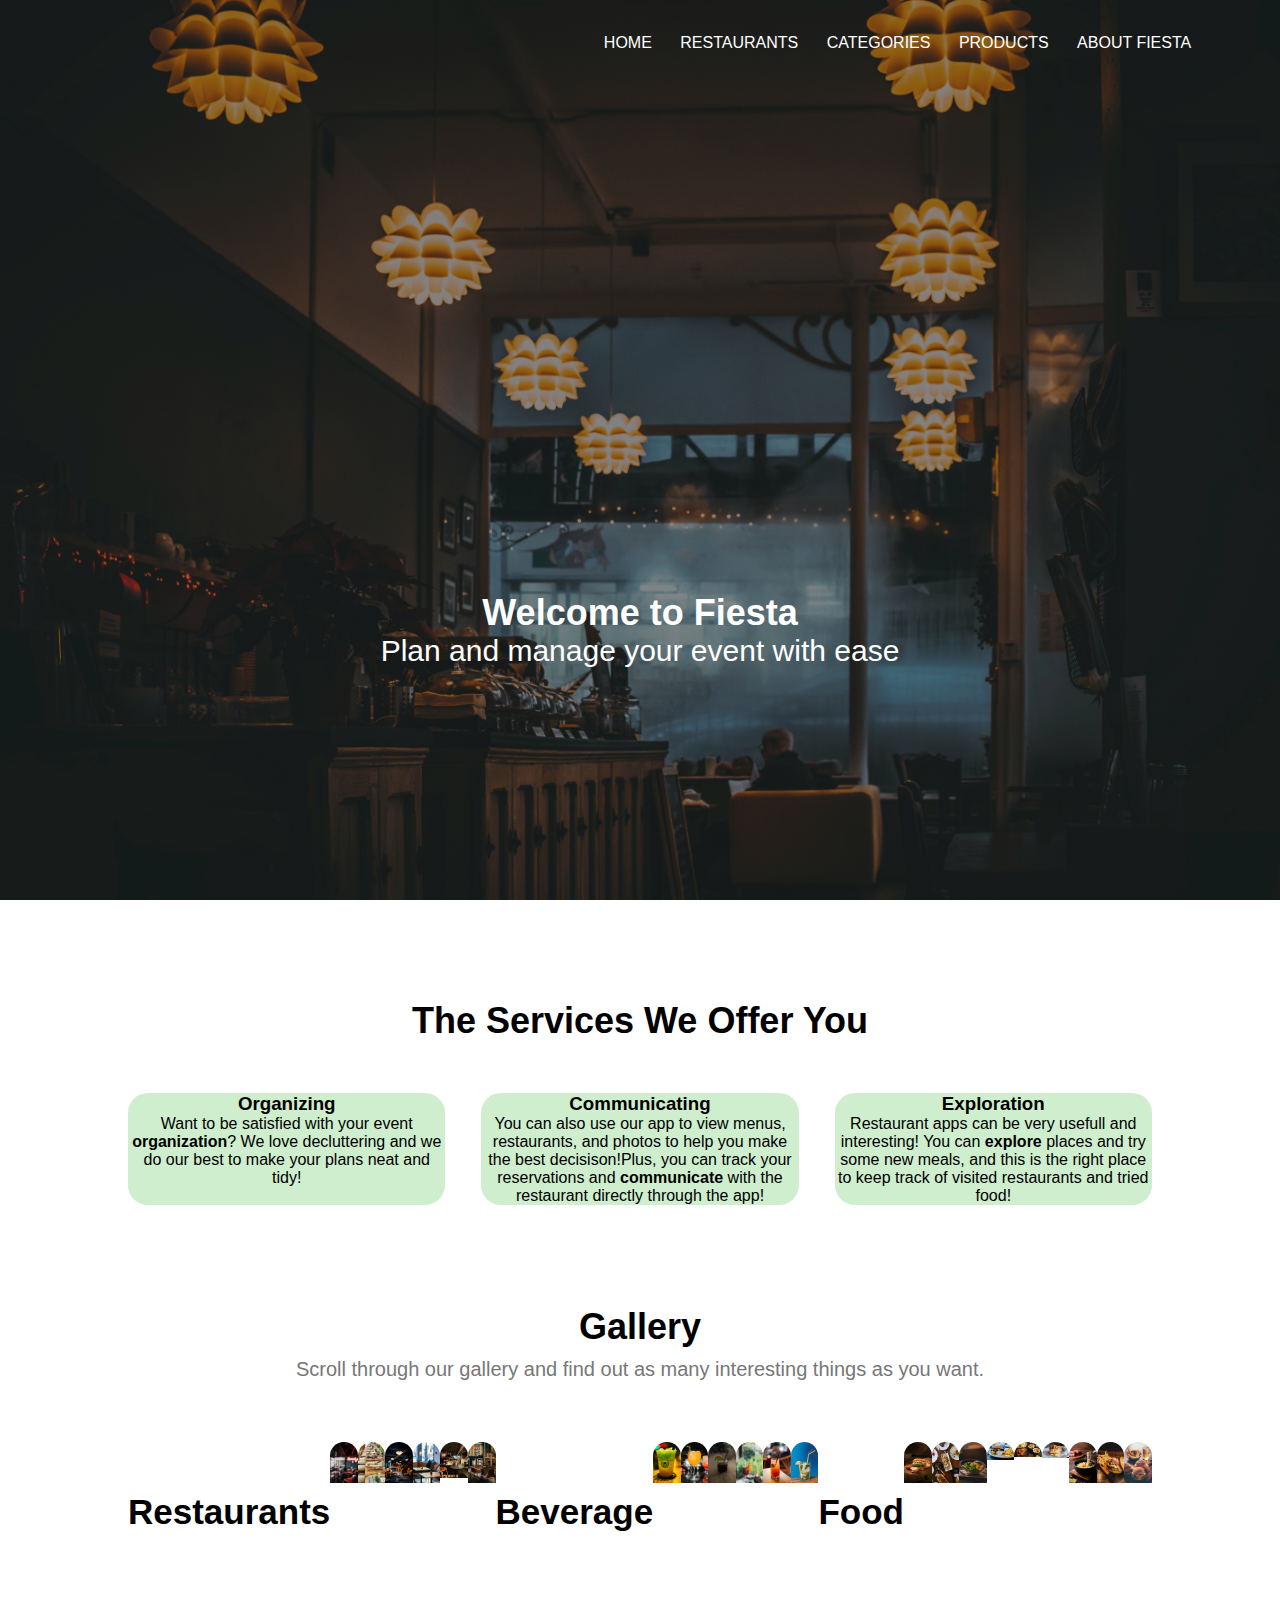
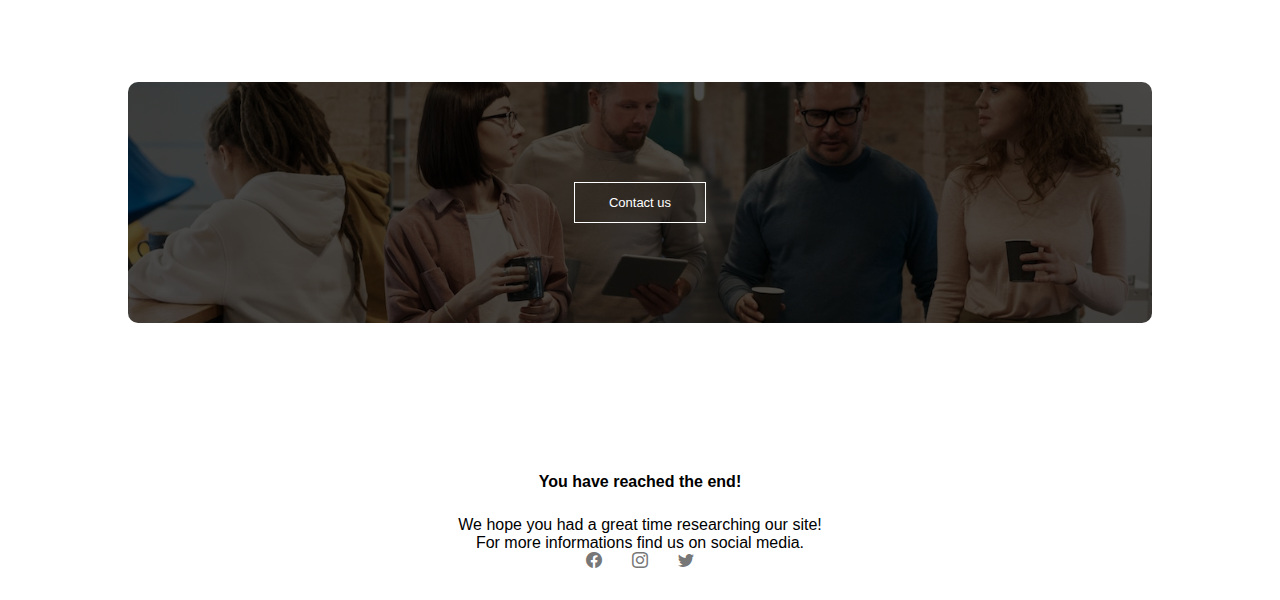
==== index.html @ 5f2f6241 "Add files via upload" ====
<!DOCTYPE html>
<html lang="en">
<head>
    <link href="https://cdn.jsdelivr.net/npm/bootstrap@5.3.1/dist/css/bootstrap.min.css" rel="stylesheet" integrity="sha384-4bw+/aepP/YC94hEpVNVgiZdgIC5+VKNBQNGCHeKRQN+PtmoHDEXuppvnDJzQIu9" crossorigin="anonymous">
<script src="https://cdn.jsdelivr.net/npm/bootstrap@5.3.1/dist/js/bootstrap.bundle.min.js" integrity="sha384-HwwvtgBNo3bZJJLYd8oVXjrBZt8cqVSpeBNS5n7C8IVInixGAoxmnlMuBnhbgrkm" crossorigin="anonymous"></script>

    <meta charset="UTF-8">
    <meta name="viewport" content="width=device-width, initial-scale=1.0">

    <title>Fiesta</title>
    <link rel="stylesheet" href="style.css">
    <link rel="stylesheet" href="https://cdn.jsdelivr.net/npm/bootstrap-icons@1.10.5/font/bootstrap-icons.css">
</head>
<body>

    <section class="header">
          
    <nav>
            <a href=""><img src=""></a>
          
       <div class="nav-links">
        
        <ul>
            <li><a href="">HOME</a></li>
            <li><a href="">RESTAURANTS</a></li>
            <li><a href="">CATEGORIES</a></li>
            <li><a href="">PRODUCTS</a></li>
            <li><a href="">ABOUT FIESTA</a></li>
        </ul>
       </div>
       
    </nav>

    <div class="text-box">
        <h1>Welcome to Fiesta</h1>
        <p>Plan and manage your event with ease</p>
    </div>

    </section>

    <section class="service align-items-start mb-5">
        <h1>The Services We Offer You</h1>
        <div class="row ">
            <div class="col-md-4">
                <h3>Organizing</h3>
                <p>Want to be satisfied with your event <strong>organization</strong>?
                We love decluttering and we do our best to make your plans neat and tidy!</p>
            </div>
            <div class="col-md-4">
                <h3>Communicating</h3>
                <p>You can also use our app to view menus, restaurants, and photos to help
                you make the best decisison!Plus, you can track your reservations and 
                <strong>communicate</strong> with the restaurant directly through the  app!
            </p>
            </div>
            <div class="col-md-4">
                <h3>Exploration</h3>
                <p>Restaurant apps can be very usefull and interesting!
                 You can <strong>explore</strong> places and try some new meals,
                and this is the right place to keep track of visited restaurants
                 and tried food!
                </p>
            </div>
        </div>

    </section>

    <section class="gallery align-items-start mb-3">
        <h1>Gallery</h1>
        <p>Scroll through our gallery and find out as many
        interesting things as you want.
        </p>

        <div class="row container-fluid">
            <h3>Restaurants</h3>
            <div class="col">
                <img src="images/r1.jpg" alt="Gallery">
            </div>
            <div class="col">
                <img src="images/r2.jpg" alt="Gallery">
            </div>
            <div class="col">
                <img src="images/r3.jpg" alt="Gallery">
            </div>

            <div class="col">
                <img src="images/r4.jpg" alt="Gallery">
            </div>
            <div class="col">
                <img src="images/r5.jpg" alt="Gallery">
            </div>
            <div class="col">
                <img src="images/r6.jpg" alt="Gallery">
            </div>

            <h3>Beverage</h3>
            <div class="col">
                <img src="images/b1.jpg" alt="Gallery">
            </div>
            <div class="col">
                <img src="images/b2.jpg" alt="Gallery">
            </div>
            <div class="col">
                <img src="images/b3.jpg" alt="Gallery">
            </div>
            <div class="col">
                <img src="images/b4.jpg" alt="Gallery">
            </div>
            <div class="col">
                <img src="images/b5.jpg" alt="Gallery">
            </div>
            <div class="col">
                <img src="images/b6.jpg" alt="Gallery">
            </div>

            <h3>Food</h3>
            <div class="col">
                <img src="images/f1.jpg" alt="Gallery">
            </div>
            <div class="col">
                <img src="images/f2.jpg" alt="Gallery">
            </div>
            <div class="col">
                <img src="images/f3.jpg" alt="Gallery">
            </div>
            <div class="col">
                <img src="images/f4.jpg" alt="Gallery">
            </div>
            <div class="col">
                <img src="images/f5.jpg" alt="Gallery">
            </div>
            <div class="col">
                <img src="images/f6.jpg" alt="Gallery">
            </div>
            <div class="col">
                <img src="images/f7.jpg" alt="Gallery">
            </div>
            <div class="col">
                <img src="images/f8.jpg" alt="Gallery">
            </div>
            <div class="col">
                <img src="images/f9.jpg" alt="Gallery">
            </div>
            
        </div>
        
        
    </section>

    <section class="contactus ">
        <a href="" class="button">Contact us</a>
    </section>

    <section class="footer">
        <h4>You have reached the end!</h4>
        <p>We hope you had a great time researching our site! <br>
        For more informations find us on social media.</p>

        <div class="icons">
            <i class="bi bi-facebook"></i>
            <i class="bi bi-instagram"></i>
            <i class="bi bi-twitter"></i>
        </div>
    </section>
    
</body>
</html>
---- style.css ----
* {
    margin: 0;
    padding: 0;
    font-family: 'Segoe UI', Tahoma, Geneva, Verdana, sans-serif;
}

.header{
    min-height: 100vh;
    width: 100%;
    background-image: linear-gradient(rgba(29, 31, 29, 0.5), 
    rgba(29, 31, 29, 0.5)), url(images/b.jpg);
    background-position: center;
    background-size: cover;
    position: relative;
}

nav{
    display: flex;
    padding: 2% 6%;
    justify-content: space-between;
    align-items: center;
    
}

.nav-links{
  flex: 1;
  text-align: right;

}

.nav-links ul li{
 list-style: none;
 display: inline-block;
 padding: 8px 12px;
 position: relative;
}

.nav-links ul li a{
    color: #fff;
    text-decoration: none;
}

.nav-links ul li::after{
    content: '';
    width: 0%;
    height: 2px;
    background: whitesmoke;
    display: block;
    margin: auto;
    transition: 0.5s;
}
.nav-links ul li:hover::after{
    width: 100%;
}

.text-box{
    width: 90%;
    color: white;
    position: absolute;
    top: 70%;
    left: 50%;
    transform: translate(-50%,-50%);
    text-align: center;
    font-size: 55px;
}

.text-box p{
    font-size: 30px;
}


@media(max-width: 700px){
    .text-box {
        font-size:20px ;
    }
     
}



.service{
    width: 80%;
    margin: auto;
    text-align: center;
    padding-top: 100px;
}

h1{
    font-size: 36px;
    font-weight: 600;

}

.col h3{
    font-size: 29px;
}

.row{
    margin-top: 5%;
    display: flex;
    justify-content: space-between;
}
.col-md-4{
    flex-basis: 31%;
    background: #ceeece;
    border-radius: 20px;
    margin-bottom: 5%;
    padding: 20px, 12px;
    box-sizing: border-box;
    transition: 0.5s;
}

.col p{
    color: #777;
    font-size: 20px;
    font-weight: 300;
    line-height: 22px;
    padding: 10px;
}

.col-md-4:hover{
    box-shadow: 0 0 20px 0px rgba(0, 0, 0, 0.2);
}

@media(max-width:700px){
    .row{
        flex-direction: column;
    }
}

.gallery{
    
    justify-content: space-between;
    width: 80%;
    margin: auto;
    text-align: center;
    padding-top: 50px;
}
.gallery h3{
    font-size: 35px;
    text-align: center;
    margin: auto;
    margin-bottom: 50px;
    margin-top: 50px;
}
.gallery p{
    color: #777;
    font-size: 20px;
    font-weight: 300;
    line-height: 22px;
    padding: 10px;
}

.col{
    flex-basis: 32%;
    border-radius: 20px;
    margin-bottom: 30px;
    position: relative;
    overflow: hidden;
}

.col img{
    flex: 1;
    width: 100%;
    height: auto;
    display: block;
}


.contactus{
    margin: 100px auto;
    width: 80%;
    background-image: linear-gradient(rgba(0, 0, 0, 0.7),rgba(0, 0, 0, 0.7)), 
    url(images/contactus.jpg);
    background-position: center;
    background-size: cover;
    border-radius: 10px;
    text-align: center;
    padding: 100px 0;
}
.button{
    display: inline-block;
    text-decoration: none;
    color: white;
    border: 1px solid #fff;
    padding: 12px 34px;
    font-size: 13px;
    background: transparent;
    position: relative;
    cursor: pointer;
}

.button:hover{
    border: 1px solid #ceeece;
    background: #ceeece;
    transition: 1s;

}
.footer{
    width: 100%;
    text-align: center;
    padding: 30px 0;

}

.footer h4{
    margin-bottom: 25px;
    margin-top: 20px;
    font-weight: 600;
}

.icons .bi{
    color:#777;
    margin: 0 13px;
    cursor: pointer;
    padding: 18px 0 ;

}
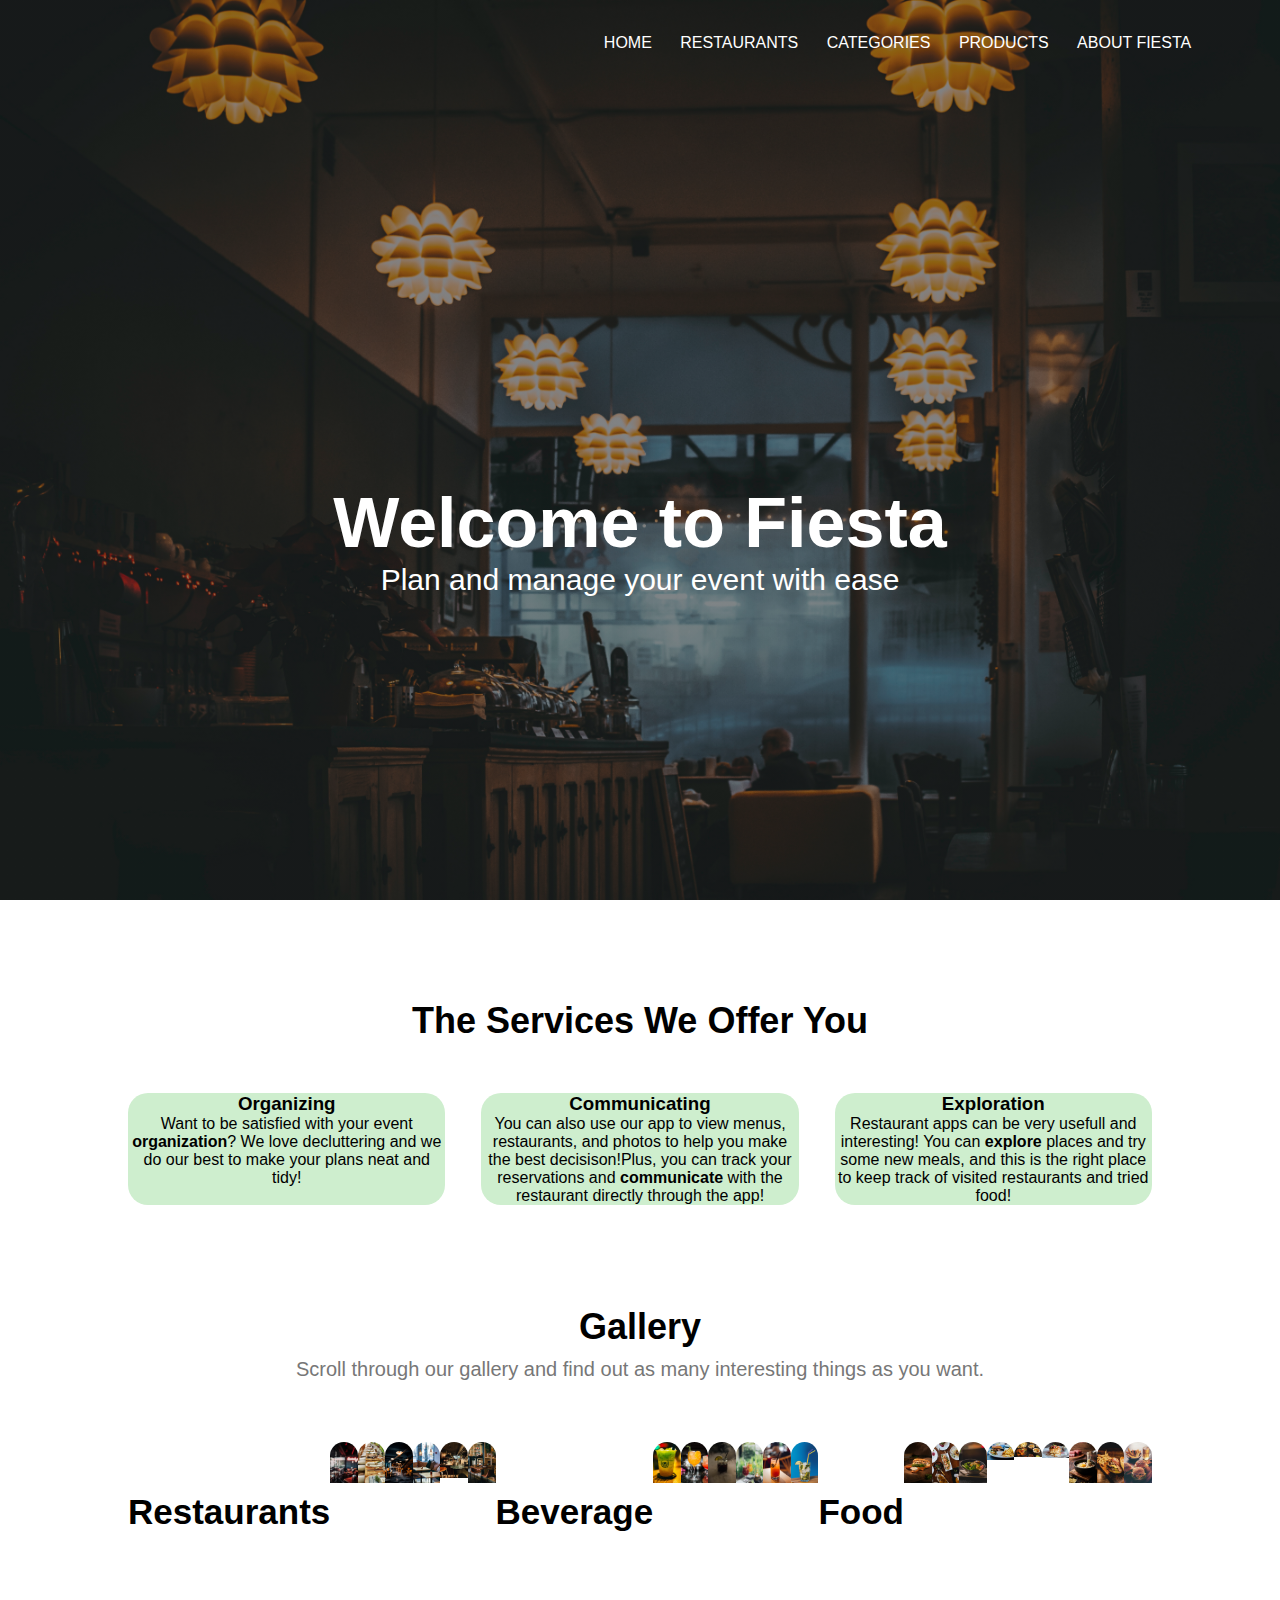
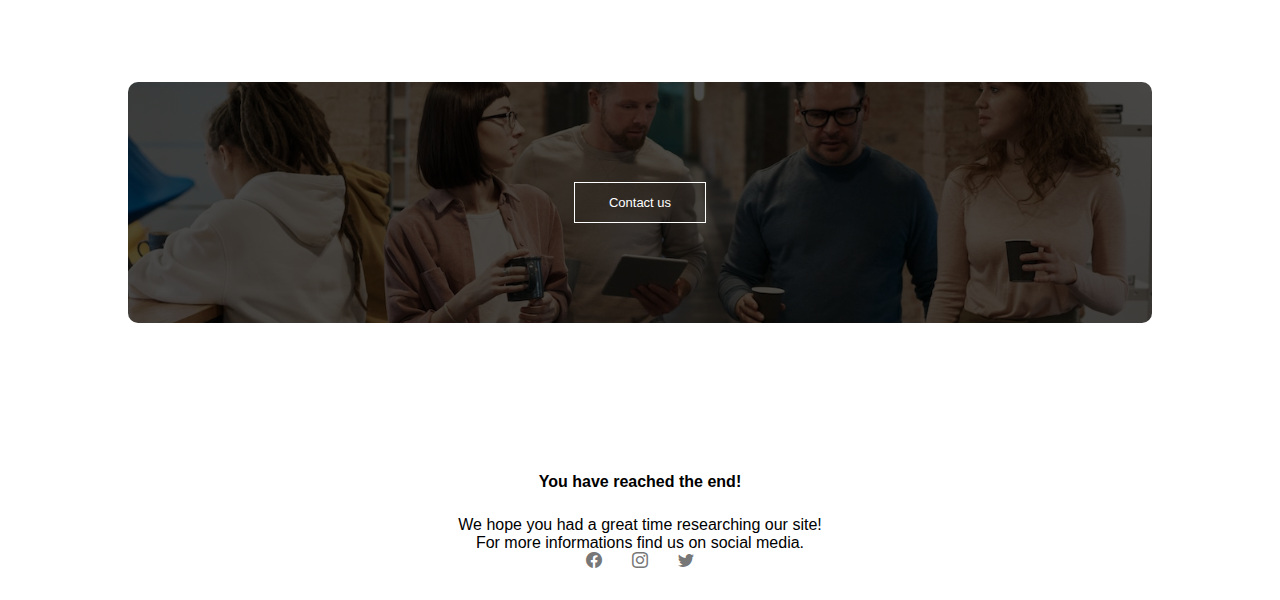
==== commit 62a9961a: "Add files via upload" ====
--- a/index.html
+++ b/index.html
@@ -18,8 +18,8 @@
     <nav>
             <a href=""><img src=""></a>
           
-       <div class="nav-links">
-        
+       <div class="nav-links" id="navLinks">
+        <i class="bi bi-x-square-fill" onclick="hideMenu()"></i>
         <ul>
             <li><a href="">HOME</a></li>
             <li><a href="">RESTAURANTS</a></li>
@@ -28,7 +28,7 @@
             <li><a href="">ABOUT FIESTA</a></li>
         </ul>
        </div>
-       
+       <i class="bi bi-list" onclick="showMenu()"></i>
     </nav>
 
     <div class="text-box">
@@ -163,5 +163,20 @@
         </div>
     </section>
     
+    <script>
+
+        var navLinks = document.getElementById("navLinks");
+
+        function showMenu(){
+            navLinks.style.right = "0";
+        }
+        function hideMenu(){
+            navLinks.style.right = "-200px";
+        }
+        
+        </script>
+
 </body>
+
+
 </html>--- a/style.css
+++ b/style.css
@@ -57,13 +57,15 @@
     width: 90%;
     color: white;
     position: absolute;
-    top: 70%;
+    top: 60%;
     left: 50%;
     transform: translate(-50%,-50%);
     text-align: center;
     font-size: 55px;
 }
-
+.text-box h1{
+    font-size: 70px;
+}
 .text-box p{
     font-size: 30px;
 }
@@ -72,6 +74,26 @@
 @media(max-width: 700px){
     .text-box {
         font-size:20px ;
+    }
+    .nav-links ul li{
+        display: block;
+
+    }
+    .nav-links {
+        position: absolute;
+        background: #777;
+        height: 100vh;
+        width: 200px;
+        top: 0;
+        right: -200px;
+        text-align: left;
+        z-index: 2;
+        transition: 1s;
+
+    }
+    .nav-links ul{
+        padding: 6px;
+
     }
      
 }
@@ -122,9 +144,19 @@
     box-shadow: 0 0 20px 0px rgba(0, 0, 0, 0.2);
 }
 
+nav .bi{
+    display: none;
+}
 @media(max-width:700px){
     .row{
         flex-direction: column;
+    }
+    nav .bi{
+        display: block;
+        color: #fff;
+        margin: 10px;
+        font-size: 22px;
+        cursor: pointer;
     }
 }
 
